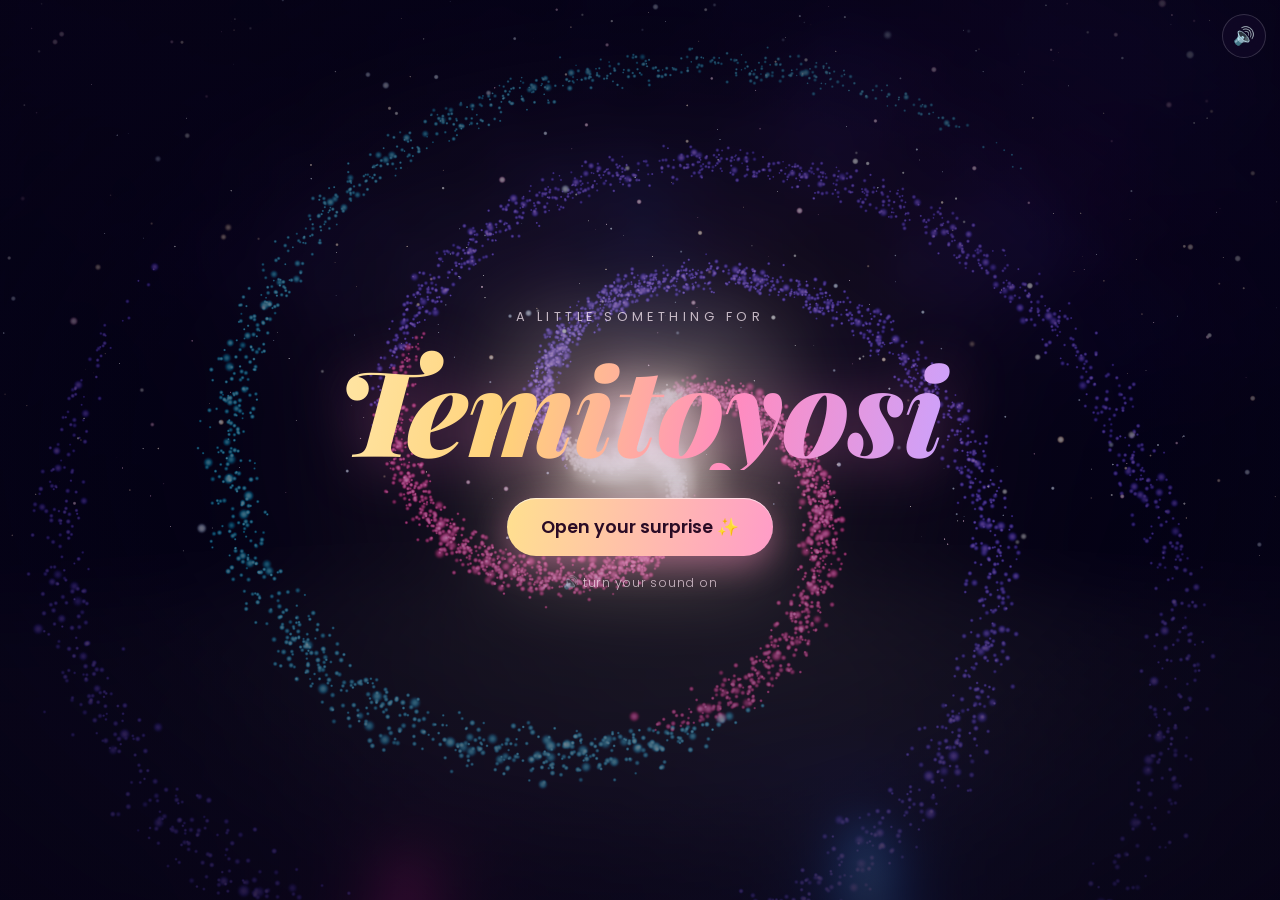
==== celebration/index.html @ 3bb5dc60 "Add 3D Three.js birthday celebration experience A cinematic, interactive birthday show in celebratio" ====
<!doctype html>
<html lang="en">
<head>
  <meta charset="utf-8">
  <meta name="viewport" content="width=device-width, initial-scale=1, viewport-fit=cover">
  <meta name="theme-color" content="#07031a">
  <title>Happy Birthday ✨</title>
  <meta name="description" content="A little 3D birthday surprise — make a wish and blow out the candles.">
  <link rel="preconnect" href="https://fonts.googleapis.com">
  <link rel="preconnect" href="https://fonts.gstatic.com" crossorigin>
  <link href="https://fonts.googleapis.com/css2?family=Playfair+Display:ital,wght@0,700;0,900;1,700;1,900&family=Poppins:wght@300;400;600;800&display=swap" rel="stylesheet">
  <link rel="stylesheet" href="style.css">
  <script type="importmap">
    {
      "imports": {
        "three": "./vendor/three/three.module.min.js",
        "three/addons/": "./vendor/three/addons/"
      }
    }
  </script>
</head>
<body>
  <canvas id="scene" aria-label="An animated 3D birthday scene"></canvas>
  <div id="vignette"></div>
  <div id="flash"></div>

  <div id="loader" class="screen">
    <div class="spinner"></div>
    <p>preparing something special…</p>
  </div>

  <div id="intro" class="screen hidden">
    <p class="eyebrow">a little something for</p>
    <h1 id="intro-name"></h1>
    <button id="start" class="btn primary">Open your surprise ✨</button>
    <p class="hint">🔊 turn your sound on</p>
  </div>

  <div id="caption" class="caption" aria-live="polite"></div>

  <div id="wish" class="panel hidden">
    <p id="wish-text">Close your eyes and make a wish…</p>
    <div id="blow-controls" class="hidden">
      <div class="row">
        <button id="blow" class="btn primary">💨 Blow out the candles</button>
        <button id="mic" class="btn ghost">🎤 Use my breath</button>
      </div>
      <div id="meter" class="meter hidden"><span></span></div>
      <p class="hint" id="blow-hint">…or just tap the cake</p>
    </div>
  </div>

  <div id="finale" class="card hidden" role="dialog" aria-labelledby="final-title">
    <button class="close" id="close-card" aria-label="Hide message">×</button>
    <p class="eyebrow">today is all about you</p>
    <h2 id="final-title">Happy Birthday,<br><span id="final-name"></span></h2>
    <p id="final-message"></p>
    <p id="final-from" class="from"></p>
    <div class="row">
      <button id="more" class="btn primary">🎆 More fireworks</button>
      <button id="replay" class="btn ghost">↺ Replay</button>
    </div>
    <p class="hint">tap the sky to launch your own · tap a photo to open it</p>
  </div>

  <button id="show-card" class="btn ghost small hidden">💌 Your message</button>
  <button id="mute" class="icon-btn" aria-label="Mute sound" title="Sound">🔊</button>

  <div id="lightbox" class="lightbox hidden"><img alt="A birthday memory"></div>

  <div id="fallback" class="screen hidden">
    <h1>Happy Birthday! 🎉</h1>
    <p>Your browser can't show the 3D surprise (WebGL is turned off).</p>
    <a class="btn primary" href="../Temitoyosi/index.html">Open the classic version</a>
  </div>

  <script type="module" src="main.js"></script>
</body>
</html>
---- celebration/style.css ----
:root {
  --ink: #fff7fb;
  --muted: rgba(255, 240, 250, 0.72);
  --gold: #ffd27a;
  --pink: #ff6fae;
  --violet: #9b6bff;
  --glass: rgba(24, 12, 48, 0.42);
  --glass-border: rgba(255, 255, 255, 0.16);
}

* { margin: 0; padding: 0; box-sizing: border-box; }

html, body {
  width: 100%;
  height: 100%;
  overflow: hidden;
  background: #07031a;
  color: var(--ink);
  font-family: 'Poppins', system-ui, -apple-system, 'Segoe UI', Roboto, sans-serif;
  -webkit-font-smoothing: antialiased;
  -webkit-tap-highlight-color: transparent;
  user-select: none;
}

#scene {
  position: fixed;
  inset: 0;
  width: 100%;
  height: 100%;
  display: block;
  touch-action: none;
  outline: none;
}

#vignette {
  position: fixed;
  inset: 0;
  pointer-events: none;
  background: radial-gradient(ellipse at center, transparent 55%, rgba(3, 1, 12, 0.55) 100%);
}

#flash {
  position: fixed;
  inset: 0;
  pointer-events: none;
  background: radial-gradient(circle at 50% 45%, #fff 0%, #ffe3f1 35%, rgba(255, 210, 240, 0) 75%);
  opacity: 0;
}
#flash.go { animation: flash 1.4s ease-out; }
@keyframes flash { 0% { opacity: 0; } 8% { opacity: 0.9; } 100% { opacity: 0; } }

/* ------------------------------------------------------------- screens */

.screen {
  position: fixed;
  inset: 0;
  display: flex;
  flex-direction: column;
  align-items: center;
  justify-content: center;
  gap: 18px;
  padding: 24px;
  text-align: center;
  transition: opacity 0.9s ease, visibility 0.9s ease;
}
.hidden { opacity: 0 !important; visibility: hidden !important; pointer-events: none !important; }

#loader { background: #07031a; z-index: 30; }
#loader p { color: var(--muted); letter-spacing: 0.2em; font-weight: 300; font-size: 0.85rem; text-transform: lowercase; }
.spinner {
  width: 54px;
  height: 54px;
  border-radius: 50%;
  border: 3px solid rgba(255, 255, 255, 0.08);
  border-top-color: var(--gold);
  border-right-color: var(--pink);
  animation: spin 1s linear infinite;
}
@keyframes spin { to { transform: rotate(360deg); } }

#intro {
  z-index: 20;
  background: radial-gradient(ellipse at center, rgba(7, 3, 26, 0.15) 0%, rgba(7, 3, 26, 0.65) 75%);
}
.eyebrow {
  font-size: 0.8rem;
  letter-spacing: 0.35em;
  text-transform: uppercase;
  color: var(--muted);
  font-weight: 400;
}
#intro h1 {
  font-family: 'Playfair Display', Georgia, serif;
  font-style: italic;
  font-weight: 900;
  font-size: clamp(3rem, 12vw, 7.5rem);
  line-height: 1.05;
  background: linear-gradient(100deg, #ffe7a8 0%, #ffd27a 30%, #ff8cc0 65%, #c9a3ff 100%);
  -webkit-background-clip: text;
  background-clip: text;
  color: transparent;
  filter: drop-shadow(0 6px 30px rgba(255, 120, 190, 0.35));
  padding: 0 0.1em;
  overflow-wrap: anywhere;
}
.hint { font-size: 0.78rem; color: var(--muted); letter-spacing: 0.06em; font-weight: 300; }

/* ------------------------------------------------------------- buttons */

.btn {
  font: inherit;
  font-weight: 600;
  font-size: 1rem;
  border: 0;
  cursor: pointer;
  padding: 14px 28px;
  border-radius: 999px;
  color: #2a0b25;
  text-decoration: none;
  transition: transform 0.2s ease, box-shadow 0.2s ease, background 0.2s ease;
  -webkit-backdrop-filter: blur(10px);
  backdrop-filter: blur(10px);
}
.btn:active { transform: scale(0.96); }
.btn.primary {
  background: linear-gradient(100deg, #ffe08f, #ff9cc8);
  box-shadow: 0 10px 34px rgba(255, 140, 190, 0.45), inset 0 1px 0 rgba(255, 255, 255, 0.6);
}
.btn.primary:hover { transform: translateY(-2px); box-shadow: 0 16px 44px rgba(255, 140, 190, 0.6); }
.btn.ghost {
  background: rgba(255, 255, 255, 0.1);
  color: var(--ink);
  border: 1px solid var(--glass-border);
}
.btn.ghost:hover { background: rgba(255, 255, 255, 0.18); }
.btn.small { padding: 10px 18px; font-size: 0.85rem; }
#start { margin-top: 10px; font-size: 1.1rem; padding: 16px 34px; animation: breathe 2.6s ease-in-out infinite; }
@keyframes breathe { 50% { box-shadow: 0 10px 50px rgba(255, 170, 210, 0.75), inset 0 1px 0 rgba(255, 255, 255, 0.6); } }

.icon-btn {
  position: fixed;
  top: max(14px, env(safe-area-inset-top));
  right: 14px;
  z-index: 40;
  width: 44px;
  height: 44px;
  border-radius: 50%;
  border: 1px solid var(--glass-border);
  background: var(--glass);
  -webkit-backdrop-filter: blur(10px);
  backdrop-filter: blur(10px);
  font-size: 1.1rem;
  cursor: pointer;
  color: var(--ink);
}

#show-card {
  position: fixed;
  left: 50%;
  bottom: max(18px, env(safe-area-inset-bottom));
  transform: translateX(-50%);
  z-index: 15;
  transition: opacity 0.5s ease;
}

/* ------------------------------------------------------------- caption */

.caption {
  position: fixed;
  left: 50%;
  bottom: max(9vh, 60px);
  transform: translate(-50%, 12px);
  z-index: 10;
  width: min(92vw, 760px);
  text-align: center;
  font-family: 'Playfair Display', Georgia, serif;
  font-style: italic;
  font-weight: 700;
  font-size: clamp(1.35rem, 4.6vw, 2.4rem);
  text-shadow: 0 2px 22px rgba(255, 110, 180, 0.65), 0 0 2px rgba(0, 0, 0, 0.6);
  opacity: 0;
  transition: opacity 0.6s ease, transform 0.6s ease;
  pointer-events: none;
}
.caption.show { opacity: 1; transform: translate(-50%, 0); }

/* ------------------------------------------------------------- wish panel */

.panel {
  position: fixed;
  left: 50%;
  bottom: max(5vh, 22px);
  transform: translateX(-50%);
  z-index: 12;
  width: min(92vw, 560px);
  padding: 20px 22px;
  border-radius: 24px;
  background: rgba(16, 8, 36, 0.55);
  border: 1px solid var(--glass-border);
  -webkit-backdrop-filter: blur(16px);
  backdrop-filter: blur(16px);
  text-align: center;
  transition: opacity 0.7s ease, visibility 0.7s ease;
  box-shadow: 0 20px 60px rgba(0, 0, 0, 0.35);
}
#wish-text {
  font-family: 'Playfair Display', Georgia, serif;
  font-style: italic;
  font-size: clamp(1.25rem, 4.4vw, 1.8rem);
  font-weight: 700;
  transition: opacity 0.4s ease;
}
#blow-controls { margin-top: 14px; display: flex; flex-direction: column; gap: 12px; align-items: center; transition: opacity 0.5s ease; }
#blow-controls.hidden { display: none; }
.row { display: flex; gap: 10px; flex-wrap: wrap; justify-content: center; }
.meter { width: 70%; height: 8px; border-radius: 99px; background: rgba(255, 255, 255, 0.12); overflow: hidden; }
.meter.hidden { display: none; }
.meter span { display: block; height: 100%; width: 0%; background: linear-gradient(90deg, #8ff0ff, #ff9cc8, #ffe08f); border-radius: 99px; transition: width 0.08s linear; }

/* ------------------------------------------------------------- finale card */

.card {
  position: fixed;
  left: 50%;
  bottom: max(4vh, 16px);
  transform: translateX(-50%) translateY(0);
  z-index: 14;
  width: min(92vw, 520px);
  max-height: 78vh;
  overflow-y: auto;
  padding: 28px 26px 22px;
  border-radius: 28px;
  background: linear-gradient(160deg, rgba(48, 18, 74, 0.55), rgba(20, 8, 44, 0.55));
  border: 1px solid var(--glass-border);
  -webkit-backdrop-filter: blur(18px);
  backdrop-filter: blur(18px);
  box-shadow: 0 30px 80px rgba(0, 0, 0, 0.45), inset 0 1px 0 rgba(255, 255, 255, 0.12);
  text-align: center;
  transition: opacity 0.8s ease, visibility 0.8s ease, transform 0.8s cubic-bezier(0.2, 0.9, 0.3, 1.2);
}
.card.hidden { transform: translateX(-50%) translateY(40px); }
.card.side {
  left: auto;
  right: 28px;
  bottom: auto;
  top: 50%;
  width: min(400px, 36vw);
  transform: translateY(-50%);
}
.card.side.hidden { transform: translateY(-50%) translateX(40px); }
.card h2 {
  margin: 8px 0 12px;
  font-family: 'Playfair Display', Georgia, serif;
  font-weight: 900;
  font-size: clamp(1.7rem, 6vw, 2.5rem);
  line-height: 1.12;
}
.card h2 span {
  font-style: italic;
  background: linear-gradient(100deg, #ffe7a8, #ffd27a 40%, #ff9cc8);
  -webkit-background-clip: text;
  background-clip: text;
  color: transparent;
  overflow-wrap: anywhere;
}
#final-message { color: var(--muted); line-height: 1.65; font-weight: 300; font-size: 0.98rem; }
.from { margin-top: 12px; font-family: 'Playfair Display', Georgia, serif; font-style: italic; color: var(--gold); font-size: 1.05rem; }
.from:empty { display: none; }
.card .row { margin-top: 18px; }
.card .hint { margin-top: 12px; }
.close {
  position: absolute;
  top: 10px;
  right: 14px;
  background: none;
  border: 0;
  color: var(--muted);
  font-size: 1.6rem;
  cursor: pointer;
  line-height: 1;
  padding: 6px;
}

/* ------------------------------------------------------------- lightbox */

.lightbox {
  position: fixed;
  inset: 0;
  z-index: 50;
  display: flex;
  align-items: center;
  justify-content: center;
  padding: 24px;
  background: rgba(5, 2, 16, 0.82);
  -webkit-backdrop-filter: blur(8px);
  backdrop-filter: blur(8px);
  cursor: zoom-out;
  transition: opacity 0.4s ease, visibility 0.4s ease;
}
.lightbox img {
  max-width: 100%;
  max-height: 100%;
  border-radius: 14px;
  border: 10px solid #fbf7f0;
  border-bottom-width: 40px;
  box-shadow: 0 30px 90px rgba(0, 0, 0, 0.6);
  transform: rotate(-1.5deg);
}

#fallback { z-index: 60; background: radial-gradient(circle at 50% 30%, #3a1a5e, #07031a); }
#fallback h1 { font-family: 'Playfair Display', Georgia, serif; font-size: clamp(2.2rem, 8vw, 4rem); }
#fallback p { color: var(--muted); }

@media (max-width: 520px) {
  .btn { padding: 12px 20px; font-size: 0.95rem; }
  .card { padding: 24px 18px 18px; }
}
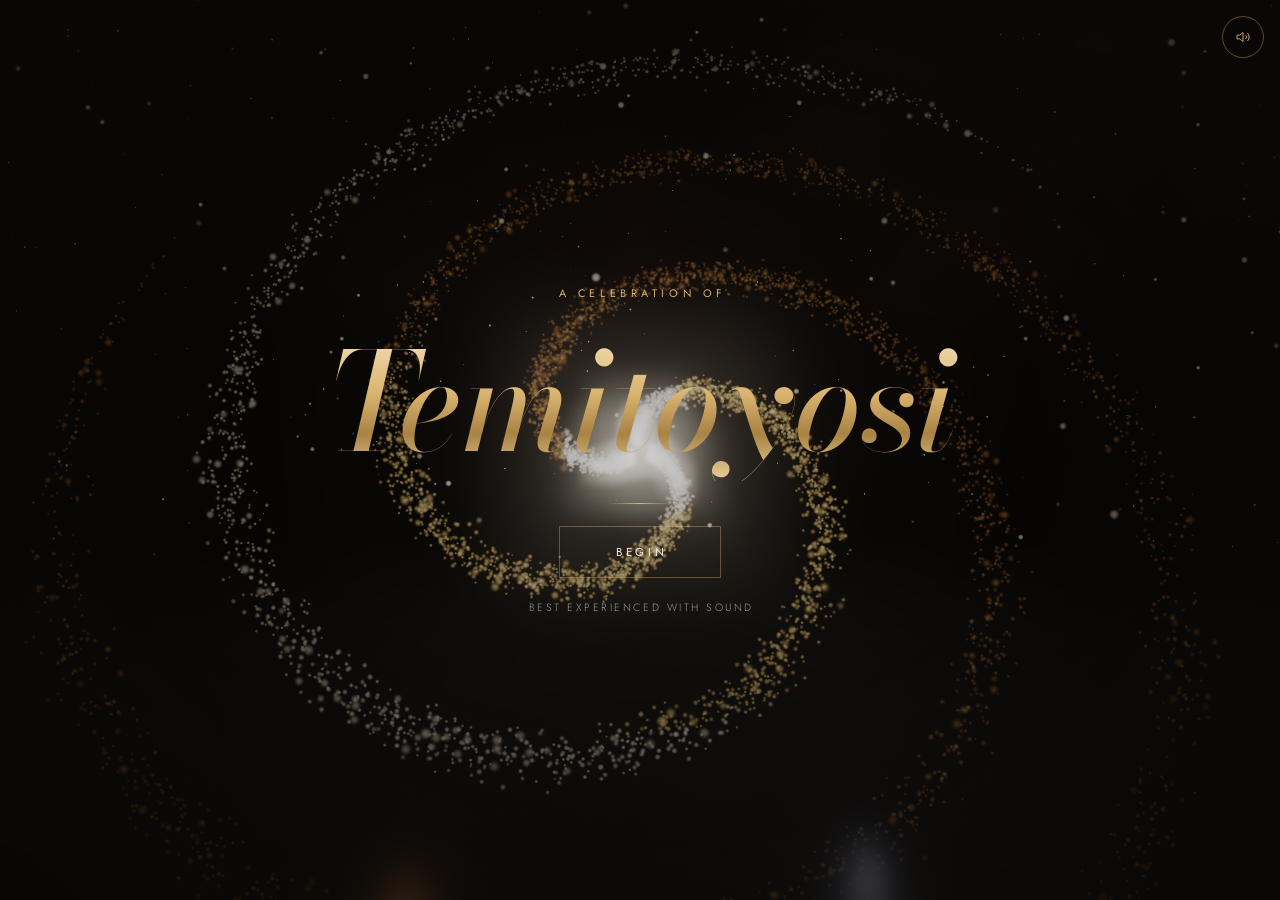
==== commit 604ff9c8: "Redesign celebration with a luxury black-and-gold art direction - palette drawn from her crown photo" ====
--- a/celebration/index.html
+++ b/celebration/index.html
@@ -3,12 +3,12 @@
 <head>
   <meta charset="utf-8">
   <meta name="viewport" content="width=device-width, initial-scale=1, viewport-fit=cover">
-  <meta name="theme-color" content="#07031a">
-  <title>Happy Birthday ✨</title>
-  <meta name="description" content="A little 3D birthday surprise — make a wish and blow out the candles.">
+  <meta name="theme-color" content="#0a0806">
+  <title>Happy Birthday</title>
+  <meta name="description" content="A private celebration.">
   <link rel="preconnect" href="https://fonts.googleapis.com">
   <link rel="preconnect" href="https://fonts.gstatic.com" crossorigin>
-  <link href="https://fonts.googleapis.com/css2?family=Playfair+Display:ital,wght@0,700;0,900;1,700;1,900&family=Poppins:wght@300;400;600;800&display=swap" rel="stylesheet">
+  <link href="https://fonts.googleapis.com/css2?family=Bodoni+Moda:ital,opsz,wght@0,6..96,400..900;1,6..96,400..900&family=Cinzel:wght@500;600&family=Cormorant+Garamond:ital,wght@0,400;0,500;1,400;1,500&family=Jost:wght@300;400;500&display=swap" rel="stylesheet">
   <link rel="stylesheet" href="style.css">
   <script type="importmap">
     {
@@ -20,58 +20,67 @@
   </script>
 </head>
 <body>
-  <canvas id="scene" aria-label="An animated 3D birthday scene"></canvas>
+  <canvas id="scene" aria-label="An animated birthday scene"></canvas>
   <div id="vignette"></div>
   <div id="flash"></div>
+  <div id="grain"></div>
 
   <div id="loader" class="screen">
-    <div class="spinner"></div>
-    <p>preparing something special…</p>
+    <div class="rule-loader"><span></span></div>
   </div>
 
   <div id="intro" class="screen hidden">
-    <p class="eyebrow">a little something for</p>
+    <p class="label">A celebration of</p>
     <h1 id="intro-name"></h1>
-    <button id="start" class="btn primary">Open your surprise ✨</button>
-    <p class="hint">🔊 turn your sound on</p>
+    <div class="rule"></div>
+    <button id="start" class="text-btn">Begin</button>
+    <p class="fine">Best experienced with sound</p>
   </div>
 
   <div id="caption" class="caption" aria-live="polite"></div>
 
-  <div id="wish" class="panel hidden">
-    <p id="wish-text">Close your eyes and make a wish…</p>
+  <div id="wish" class="wish hidden">
+    <p id="wish-text"></p>
     <div id="blow-controls" class="hidden">
       <div class="row">
-        <button id="blow" class="btn primary">💨 Blow out the candles</button>
-        <button id="mic" class="btn ghost">🎤 Use my breath</button>
+        <button id="blow" class="text-btn">Blow out the candles</button>
+        <button id="mic" class="text-btn quiet">Use microphone</button>
       </div>
       <div id="meter" class="meter hidden"><span></span></div>
-      <p class="hint" id="blow-hint">…or just tap the cake</p>
+      <p class="fine" id="blow-hint">or simply tap the cake</p>
     </div>
   </div>
 
-  <div id="finale" class="card hidden" role="dialog" aria-labelledby="final-title">
-    <button class="close" id="close-card" aria-label="Hide message">×</button>
-    <p class="eyebrow">today is all about you</p>
-    <h2 id="final-title">Happy Birthday,<br><span id="final-name"></span></h2>
-    <p id="final-message"></p>
-    <p id="final-from" class="from"></p>
-    <div class="row">
-      <button id="more" class="btn primary">🎆 More fireworks</button>
-      <button id="replay" class="btn ghost">↺ Replay</button>
+  <div id="finale" class="card hidden" role="dialog" aria-labelledby="final-name">
+    <button class="close" id="close-card" aria-label="Hide letter">
+      <svg viewBox="0 0 24 24" width="18" height="18"><path d="M6 6l12 12M18 6L6 18" stroke="currentColor" stroke-width="1.2" fill="none"/></svg>
+    </button>
+    <div class="card-inner">
+      <div class="monogram" id="monogram"></div>
+      <p class="label">Happy Birthday</p>
+      <h2 id="final-name"></h2>
+      <div class="rule small"></div>
+      <p id="final-message"></p>
+      <p id="final-from" class="from"></p>
+      <div class="row">
+        <button id="more" class="text-btn">Light the sky</button>
+        <button id="replay" class="text-btn quiet">Watch again</button>
+      </div>
     </div>
-    <p class="hint">tap the sky to launch your own · tap a photo to open it</p>
   </div>
 
-  <button id="show-card" class="btn ghost small hidden">💌 Your message</button>
-  <button id="mute" class="icon-btn" aria-label="Mute sound" title="Sound">🔊</button>
+  <button id="show-card" class="text-btn floating hidden">Read the letter</button>
+  <button id="mute" class="icon-btn" aria-label="Mute sound">
+    <svg class="on" viewBox="0 0 24 24" width="18" height="18" fill="none" stroke="currentColor" stroke-width="1.2"><path d="M4 9.5h3.5L12 6v12l-4.5-3.5H4z"/><path d="M15.5 9.2a4 4 0 0 1 0 5.6M18 6.8a7.4 7.4 0 0 1 0 10.4"/></svg>
+    <svg class="off" viewBox="0 0 24 24" width="18" height="18" fill="none" stroke="currentColor" stroke-width="1.2"><path d="M4 9.5h3.5L12 6v12l-4.5-3.5H4z"/><path d="M16 9.5l5 5M21 9.5l-5 5"/></svg>
+  </button>
 
-  <div id="lightbox" class="lightbox hidden"><img alt="A birthday memory"></div>
+  <div id="lightbox" class="lightbox hidden"><img alt="A photograph"></div>
 
   <div id="fallback" class="screen hidden">
-    <h1>Happy Birthday! 🎉</h1>
-    <p>Your browser can't show the 3D surprise (WebGL is turned off).</p>
-    <a class="btn primary" href="../Temitoyosi/index.html">Open the classic version</a>
+    <p class="label">Happy Birthday</p>
+    <p class="fine">This browser can't display the 3D celebration.</p>
+    <a class="text-btn" href="../Temitoyosi/index.html">Open the classic version</a>
   </div>
 
   <script type="module" src="main.js"></script>
--- a/celebration/style.css
+++ b/celebration/style.css
@@ -1,11 +1,14 @@
 :root {
-  --ink: #fff7fb;
-  --muted: rgba(255, 240, 250, 0.72);
-  --gold: #ffd27a;
-  --pink: #ff6fae;
-  --violet: #9b6bff;
-  --glass: rgba(24, 12, 48, 0.42);
-  --glass-border: rgba(255, 255, 255, 0.16);
+  --onyx: #0a0806;
+  --ivory: #f4eee2;
+  --ivory-dim: rgba(244, 238, 226, 0.62);
+  --gold: #d6b16e;
+  --gold-hi: #f1dcaa;
+  --gold-lo: #9c7a3f;
+  --hair: rgba(214, 177, 110, 0.38);
+  --serif: 'Bodoni Moda', 'Didot', 'Bodoni 72', Georgia, serif;
+  --body: 'Cormorant Garamond', Garamond, Georgia, serif;
+  --sans: 'Jost', 'Futura', 'Helvetica Neue', sans-serif;
 }
 
 * { margin: 0; padding: 0; box-sizing: border-box; }
@@ -14,40 +17,74 @@
   width: 100%;
   height: 100%;
   overflow: hidden;
-  background: #07031a;
-  color: var(--ink);
-  font-family: 'Poppins', system-ui, -apple-system, 'Segoe UI', Roboto, sans-serif;
+  background: var(--onyx);
+  color: var(--ivory);
+  font-family: var(--body);
   -webkit-font-smoothing: antialiased;
   -webkit-tap-highlight-color: transparent;
   user-select: none;
 }
 
-#scene {
+#scene { position: fixed; inset: 0; width: 100%; height: 100%; display: block; touch-action: none; outline: none; }
+
+#vignette {
   position: fixed;
   inset: 0;
-  width: 100%;
-  height: 100%;
-  display: block;
-  touch-action: none;
-  outline: none;
-}
-
-#vignette {
+  pointer-events: none;
+  background: radial-gradient(ellipse 120% 90% at 50% 45%, transparent 50%, rgba(5, 3, 2, 0.72) 100%);
+}
+
+#grain {
+  position: fixed;
+  inset: -50%;
+  width: 200%;
+  height: 200%;
+  pointer-events: none;
+  z-index: 45;
+  opacity: 0.06;
+  mix-blend-mode: overlay;
+  background-image: url("data:image/svg+xml;utf8,<svg xmlns='http://www.w3.org/2000/svg' width='180' height='180'><filter id='n'><feTurbulence type='fractalNoise' baseFrequency='0.85' numOctaves='2' stitchTiles='stitch'/></filter><rect width='100%' height='100%' filter='url(%23n)'/></svg>");
+  animation: grain 1s steps(5) infinite;
+}
+@keyframes grain {
+  20% { transform: translate(-3%, 2%); }
+  40% { transform: translate(2%, -3%); }
+  60% { transform: translate(-1%, 3%); }
+  80% { transform: translate(3%, 1%); }
+}
+
+#flash {
   position: fixed;
   inset: 0;
   pointer-events: none;
-  background: radial-gradient(ellipse at center, transparent 55%, rgba(3, 1, 12, 0.55) 100%);
-}
-
-#flash {
-  position: fixed;
-  inset: 0;
-  pointer-events: none;
-  background: radial-gradient(circle at 50% 45%, #fff 0%, #ffe3f1 35%, rgba(255, 210, 240, 0) 75%);
+  background: radial-gradient(circle at 50% 50%, rgba(255, 236, 200, 0.75), rgba(214, 177, 110, 0.18) 45%, transparent 75%);
   opacity: 0;
 }
-#flash.go { animation: flash 1.4s ease-out; }
-@keyframes flash { 0% { opacity: 0; } 8% { opacity: 0.9; } 100% { opacity: 0; } }
+#flash.go { animation: flash 1.8s ease-out; }
+@keyframes flash { 0% { opacity: 0; } 10% { opacity: 0.55; } 100% { opacity: 0; } }
+
+/* ------------------------------------------------------------- type */
+
+.label {
+  font-family: var(--sans);
+  font-weight: 400;
+  font-size: 0.68rem;
+  letter-spacing: 0.42em;
+  text-transform: uppercase;
+  color: var(--gold);
+  padding-left: 0.42em;
+}
+.fine {
+  font-family: var(--sans);
+  font-weight: 300;
+  font-size: 0.66rem;
+  letter-spacing: 0.24em;
+  text-transform: uppercase;
+  color: var(--ivory-dim);
+  padding-left: 0.24em;
+}
+.rule { width: 64px; height: 1px; background: linear-gradient(90deg, transparent, var(--gold), transparent); }
+.rule.small { width: 40px; margin: 18px auto; }
 
 /* ------------------------------------------------------------- screens */
 
@@ -58,228 +95,214 @@
   flex-direction: column;
   align-items: center;
   justify-content: center;
-  gap: 18px;
+  gap: 22px;
   padding: 24px;
   text-align: center;
-  transition: opacity 0.9s ease, visibility 0.9s ease;
+  transition: opacity 1.2s ease, visibility 1.2s ease;
 }
 .hidden { opacity: 0 !important; visibility: hidden !important; pointer-events: none !important; }
 
-#loader { background: #07031a; z-index: 30; }
-#loader p { color: var(--muted); letter-spacing: 0.2em; font-weight: 300; font-size: 0.85rem; text-transform: lowercase; }
-.spinner {
-  width: 54px;
-  height: 54px;
-  border-radius: 50%;
-  border: 3px solid rgba(255, 255, 255, 0.08);
-  border-top-color: var(--gold);
-  border-right-color: var(--pink);
-  animation: spin 1s linear infinite;
-}
-@keyframes spin { to { transform: rotate(360deg); } }
-
-#intro {
-  z-index: 20;
-  background: radial-gradient(ellipse at center, rgba(7, 3, 26, 0.15) 0%, rgba(7, 3, 26, 0.65) 75%);
-}
-.eyebrow {
-  font-size: 0.8rem;
-  letter-spacing: 0.35em;
-  text-transform: uppercase;
-  color: var(--muted);
-  font-weight: 400;
-}
+#loader { background: var(--onyx); z-index: 30; }
+.rule-loader { width: 120px; height: 1px; background: rgba(214, 177, 110, 0.15); overflow: hidden; }
+.rule-loader span { display: block; width: 40%; height: 100%; background: var(--gold); animation: load 1.6s ease-in-out infinite; }
+@keyframes load { from { transform: translateX(-100%); } to { transform: translateX(250%); } }
+
+#intro { z-index: 20; background: radial-gradient(ellipse at center, rgba(10, 8, 6, 0.2), rgba(10, 8, 6, 0.78) 75%); }
 #intro h1 {
-  font-family: 'Playfair Display', Georgia, serif;
-  font-style: italic;
-  font-weight: 900;
-  font-size: clamp(3rem, 12vw, 7.5rem);
-  line-height: 1.05;
-  background: linear-gradient(100deg, #ffe7a8 0%, #ffd27a 30%, #ff8cc0 65%, #c9a3ff 100%);
+  font-family: var(--serif);
+  font-style: italic;
+  font-weight: 500;
+  font-size: clamp(3.2rem, 13vw, 8.5rem);
+  line-height: 1;
+  letter-spacing: -0.01em;
+  background: linear-gradient(180deg, #f6e6bf 0%, #d9b26e 45%, #a88143 70%, #e9cf96 100%);
   -webkit-background-clip: text;
   background-clip: text;
   color: transparent;
-  filter: drop-shadow(0 6px 30px rgba(255, 120, 190, 0.35));
-  padding: 0 0.1em;
+  padding: 0.08em 0.12em;
   overflow-wrap: anywhere;
-}
-.hint { font-size: 0.78rem; color: var(--muted); letter-spacing: 0.06em; font-weight: 300; }
+  animation: rise 1.6s cubic-bezier(0.2, 0.7, 0.2, 1) both;
+}
+#intro .label { animation: rise 1.6s 0.15s cubic-bezier(0.2, 0.7, 0.2, 1) both; }
+#intro .rule, #intro #start, #intro .fine { animation: rise 1.6s 0.45s cubic-bezier(0.2, 0.7, 0.2, 1) both; }
+@keyframes rise { from { opacity: 0; transform: translateY(14px); } to { opacity: 1; transform: none; } }
 
 /* ------------------------------------------------------------- buttons */
 
-.btn {
-  font: inherit;
-  font-weight: 600;
-  font-size: 1rem;
-  border: 0;
+.text-btn {
+  font-family: var(--sans);
+  font-weight: 400;
+  font-size: 0.72rem;
+  letter-spacing: 0.34em;
+  text-transform: uppercase;
+  color: var(--ivory);
+  background: transparent;
+  border: 1px solid var(--hair);
+  padding: 15px 30px 15px calc(30px + 0.34em);
   cursor: pointer;
-  padding: 14px 28px;
-  border-radius: 999px;
-  color: #2a0b25;
   text-decoration: none;
-  transition: transform 0.2s ease, box-shadow 0.2s ease, background 0.2s ease;
-  -webkit-backdrop-filter: blur(10px);
-  backdrop-filter: blur(10px);
-}
-.btn:active { transform: scale(0.96); }
-.btn.primary {
-  background: linear-gradient(100deg, #ffe08f, #ff9cc8);
-  box-shadow: 0 10px 34px rgba(255, 140, 190, 0.45), inset 0 1px 0 rgba(255, 255, 255, 0.6);
-}
-.btn.primary:hover { transform: translateY(-2px); box-shadow: 0 16px 44px rgba(255, 140, 190, 0.6); }
-.btn.ghost {
-  background: rgba(255, 255, 255, 0.1);
-  color: var(--ink);
-  border: 1px solid var(--glass-border);
-}
-.btn.ghost:hover { background: rgba(255, 255, 255, 0.18); }
-.btn.small { padding: 10px 18px; font-size: 0.85rem; }
-#start { margin-top: 10px; font-size: 1.1rem; padding: 16px 34px; animation: breathe 2.6s ease-in-out infinite; }
-@keyframes breathe { 50% { box-shadow: 0 10px 50px rgba(255, 170, 210, 0.75), inset 0 1px 0 rgba(255, 255, 255, 0.6); } }
-
-.icon-btn {
-  position: fixed;
-  top: max(14px, env(safe-area-inset-top));
-  right: 14px;
-  z-index: 40;
-  width: 44px;
-  height: 44px;
-  border-radius: 50%;
-  border: 1px solid var(--glass-border);
-  background: var(--glass);
-  -webkit-backdrop-filter: blur(10px);
-  backdrop-filter: blur(10px);
-  font-size: 1.1rem;
-  cursor: pointer;
-  color: var(--ink);
-}
-
-#show-card {
+  transition: border-color 0.4s ease, color 0.4s ease, background 0.4s ease;
+}
+.text-btn:hover { border-color: var(--gold); color: var(--gold-hi); background: rgba(214, 177, 110, 0.06); }
+.text-btn:active { background: rgba(214, 177, 110, 0.12); }
+.text-btn.quiet { border-color: transparent; color: var(--ivory-dim); }
+.text-btn.quiet:hover { color: var(--ivory); border-color: transparent; }
+#start { padding: 17px 52px 17px calc(52px + 0.34em); }
+
+.text-btn.floating {
   position: fixed;
   left: 50%;
-  bottom: max(18px, env(safe-area-inset-bottom));
+  bottom: max(22px, env(safe-area-inset-bottom));
   transform: translateX(-50%);
   z-index: 15;
-  transition: opacity 0.5s ease;
-}
+  background: rgba(10, 8, 6, 0.55);
+  transition: opacity 0.6s ease;
+}
+
+.icon-btn {
+  position: fixed;
+  top: max(16px, env(safe-area-inset-top));
+  right: 16px;
+  z-index: 40;
+  width: 42px;
+  height: 42px;
+  border-radius: 50%;
+  border: 1px solid var(--hair);
+  background: rgba(10, 8, 6, 0.35);
+  color: var(--gold);
+  cursor: pointer;
+  display: grid;
+  place-items: center;
+  transition: border-color 0.3s ease;
+}
+.icon-btn:hover { border-color: var(--gold); }
+.icon-btn .off { display: none; }
+.icon-btn.muted .on { display: none; }
+.icon-btn.muted .off { display: block; }
 
 /* ------------------------------------------------------------- caption */
 
 .caption {
   position: fixed;
   left: 50%;
-  bottom: max(9vh, 60px);
-  transform: translate(-50%, 12px);
+  bottom: max(9vh, 56px);
+  transform: translate(-50%, 8px);
   z-index: 10;
   width: min(92vw, 760px);
   text-align: center;
-  font-family: 'Playfair Display', Georgia, serif;
-  font-style: italic;
-  font-weight: 700;
-  font-size: clamp(1.35rem, 4.6vw, 2.4rem);
-  text-shadow: 0 2px 22px rgba(255, 110, 180, 0.65), 0 0 2px rgba(0, 0, 0, 0.6);
+  font-family: var(--body);
+  font-style: italic;
+  font-weight: 400;
+  font-size: clamp(1.4rem, 4.4vw, 2.2rem);
+  letter-spacing: 0.01em;
+  color: var(--ivory);
+  text-shadow: 0 2px 18px rgba(0, 0, 0, 0.75);
   opacity: 0;
-  transition: opacity 0.6s ease, transform 0.6s ease;
+  transition: opacity 0.9s ease, transform 0.9s ease;
   pointer-events: none;
 }
 .caption.show { opacity: 1; transform: translate(-50%, 0); }
 
-/* ------------------------------------------------------------- wish panel */
-
-.panel {
+/* ------------------------------------------------------------- wish */
+
+.wish::before {
+  content: '';
+  position: absolute;
+  inset: -60px -40vw -40px;
+  z-index: -1;
+  background: radial-gradient(ellipse 50% 60% at 50% 70%, rgba(6, 4, 3, 0.78), transparent 75%);
+  pointer-events: none;
+}
+.wish {
   position: fixed;
   left: 50%;
-  bottom: max(5vh, 22px);
+  bottom: max(6vh, 26px);
   transform: translateX(-50%);
   z-index: 12;
-  width: min(92vw, 560px);
-  padding: 20px 22px;
-  border-radius: 24px;
-  background: rgba(16, 8, 36, 0.55);
-  border: 1px solid var(--glass-border);
-  -webkit-backdrop-filter: blur(16px);
-  backdrop-filter: blur(16px);
+  width: min(94vw, 600px);
   text-align: center;
-  transition: opacity 0.7s ease, visibility 0.7s ease;
-  box-shadow: 0 20px 60px rgba(0, 0, 0, 0.35);
+  transition: opacity 0.9s ease, visibility 0.9s ease;
 }
 #wish-text {
-  font-family: 'Playfair Display', Georgia, serif;
-  font-style: italic;
-  font-size: clamp(1.25rem, 4.4vw, 1.8rem);
-  font-weight: 700;
-  transition: opacity 0.4s ease;
-}
-#blow-controls { margin-top: 14px; display: flex; flex-direction: column; gap: 12px; align-items: center; transition: opacity 0.5s ease; }
+  font-family: var(--body);
+  font-style: italic;
+  font-size: clamp(1.5rem, 5vw, 2.3rem);
+  font-weight: 400;
+  text-shadow: 0 2px 18px rgba(0, 0, 0, 0.8);
+  transition: opacity 0.6s ease;
+}
+#blow-controls { margin-top: 20px; display: flex; flex-direction: column; gap: 14px; align-items: center; }
 #blow-controls.hidden { display: none; }
-.row { display: flex; gap: 10px; flex-wrap: wrap; justify-content: center; }
-.meter { width: 70%; height: 8px; border-radius: 99px; background: rgba(255, 255, 255, 0.12); overflow: hidden; }
+#blow-controls .text-btn:not(.quiet) { background: rgba(10, 8, 6, 0.5); }
+.row { display: flex; gap: 8px; flex-wrap: wrap; justify-content: center; }
+.meter { width: 160px; height: 1px; background: rgba(214, 177, 110, 0.2); }
 .meter.hidden { display: none; }
-.meter span { display: block; height: 100%; width: 0%; background: linear-gradient(90deg, #8ff0ff, #ff9cc8, #ffe08f); border-radius: 99px; transition: width 0.08s linear; }
-
-/* ------------------------------------------------------------- finale card */
+.meter span { display: block; height: 100%; width: 0%; background: var(--gold-hi); box-shadow: 0 0 8px var(--gold); transition: width 0.08s linear; }
+
+/* ------------------------------------------------------------- letter card */
 
 .card {
   position: fixed;
   left: 50%;
-  bottom: max(4vh, 16px);
-  transform: translateX(-50%) translateY(0);
+  bottom: max(3vh, 14px);
+  transform: translateX(-50%);
   z-index: 14;
-  width: min(92vw, 520px);
-  max-height: 78vh;
+  width: min(92vw, 460px);
+  max-height: 80vh;
   overflow-y: auto;
-  padding: 28px 26px 22px;
-  border-radius: 28px;
-  background: linear-gradient(160deg, rgba(48, 18, 74, 0.55), rgba(20, 8, 44, 0.55));
-  border: 1px solid var(--glass-border);
-  -webkit-backdrop-filter: blur(18px);
-  backdrop-filter: blur(18px);
-  box-shadow: 0 30px 80px rgba(0, 0, 0, 0.45), inset 0 1px 0 rgba(255, 255, 255, 0.12);
+  padding: 10px;
+  background: rgba(12, 9, 7, 0.88);
+  border: 1px solid var(--hair);
+  box-shadow: 0 40px 100px rgba(0, 0, 0, 0.6);
   text-align: center;
-  transition: opacity 0.8s ease, visibility 0.8s ease, transform 0.8s cubic-bezier(0.2, 0.9, 0.3, 1.2);
-}
-.card.hidden { transform: translateX(-50%) translateY(40px); }
-.card.side {
-  left: auto;
-  right: 28px;
-  bottom: auto;
-  top: 50%;
-  width: min(400px, 36vw);
-  transform: translateY(-50%);
-}
-.card.side.hidden { transform: translateY(-50%) translateX(40px); }
+  transition: opacity 1s ease, visibility 1s ease, transform 1.1s cubic-bezier(0.2, 0.7, 0.2, 1);
+}
+.card.hidden { transform: translateX(-50%) translateY(30px); }
+.card.side { left: auto; right: 36px; bottom: auto; top: 50%; width: min(420px, 34vw); transform: translateY(-50%); }
+.card.side.hidden { transform: translateY(-50%) translateX(30px); }
+.card-inner { border: 1px solid rgba(214, 177, 110, 0.22); padding: 34px 28px 26px; }
+.monogram {
+  width: 54px;
+  height: 54px;
+  margin: 0 auto 20px;
+  border: 1px solid var(--gold);
+  border-radius: 50%;
+  display: grid;
+  place-items: center;
+  font-family: var(--serif);
+  font-style: italic;
+  font-size: 1.6rem;
+  color: var(--gold-hi);
+  line-height: 1;
+  padding-bottom: 2px;
+}
 .card h2 {
-  margin: 8px 0 12px;
-  font-family: 'Playfair Display', Georgia, serif;
-  font-weight: 900;
-  font-size: clamp(1.7rem, 6vw, 2.5rem);
-  line-height: 1.12;
-}
-.card h2 span {
-  font-style: italic;
-  background: linear-gradient(100deg, #ffe7a8, #ffd27a 40%, #ff9cc8);
-  -webkit-background-clip: text;
-  background-clip: text;
-  color: transparent;
+  margin-top: 12px;
+  font-family: var(--serif);
+  font-style: italic;
+  font-weight: 500;
+  font-size: clamp(2rem, 6vw, 2.8rem);
+  line-height: 1.05;
+  color: var(--gold-hi);
   overflow-wrap: anywhere;
 }
-#final-message { color: var(--muted); line-height: 1.65; font-weight: 300; font-size: 0.98rem; }
-.from { margin-top: 12px; font-family: 'Playfair Display', Georgia, serif; font-style: italic; color: var(--gold); font-size: 1.05rem; }
+#final-message { font-size: 1.12rem; line-height: 1.6; color: rgba(244, 238, 226, 0.82); }
+.from { margin-top: 18px; font-style: italic; font-size: 1.15rem; color: var(--gold); }
 .from:empty { display: none; }
-.card .row { margin-top: 18px; }
-.card .hint { margin-top: 12px; }
+.card .row { margin-top: 26px; }
 .close {
   position: absolute;
-  top: 10px;
-  right: 14px;
+  top: 18px;
+  right: 18px;
   background: none;
   border: 0;
-  color: var(--muted);
-  font-size: 1.6rem;
+  color: var(--ivory-dim);
   cursor: pointer;
-  line-height: 1;
   padding: 6px;
-}
+  display: grid;
+  z-index: 2;
+}
+.close:hover { color: var(--gold); }
 
 /* ------------------------------------------------------------- lightbox */
 
@@ -290,28 +313,29 @@
   display: flex;
   align-items: center;
   justify-content: center;
-  padding: 24px;
-  background: rgba(5, 2, 16, 0.82);
-  -webkit-backdrop-filter: blur(8px);
-  backdrop-filter: blur(8px);
+  padding: 28px;
+  background: rgba(8, 6, 4, 0.92);
   cursor: zoom-out;
-  transition: opacity 0.4s ease, visibility 0.4s ease;
+  transition: opacity 0.6s ease, visibility 0.6s ease;
 }
 .lightbox img {
   max-width: 100%;
   max-height: 100%;
-  border-radius: 14px;
-  border: 10px solid #fbf7f0;
-  border-bottom-width: 40px;
-  box-shadow: 0 30px 90px rgba(0, 0, 0, 0.6);
-  transform: rotate(-1.5deg);
-}
-
-#fallback { z-index: 60; background: radial-gradient(circle at 50% 30%, #3a1a5e, #07031a); }
-#fallback h1 { font-family: 'Playfair Display', Georgia, serif; font-size: clamp(2.2rem, 8vw, 4rem); }
-#fallback p { color: var(--muted); }
+  border: 14px solid var(--ivory);
+  outline: 1px solid var(--gold);
+  outline-offset: 6px;
+  box-shadow: 0 40px 120px rgba(0, 0, 0, 0.7);
+}
+
+#fallback { z-index: 60; background: var(--onyx); }
 
 @media (max-width: 520px) {
-  .btn { padding: 12px 20px; font-size: 0.95rem; }
-  .card { padding: 24px 18px 18px; }
-}
+  .text-btn { padding: 13px 20px 13px calc(20px + 0.34em); font-size: 0.66rem; }
+  .card { padding: 6px; max-height: 46vh; }
+  .card-inner { padding: 18px 16px 14px; }
+  .monogram { width: 38px; height: 38px; font-size: 1.15rem; margin-bottom: 10px; }
+  .card h2 { margin-top: 6px; font-size: 1.8rem; }
+  .rule.small { margin: 10px auto; }
+  #final-message { font-size: 1rem; line-height: 1.45; }
+  .card .row { margin-top: 14px; }
+}
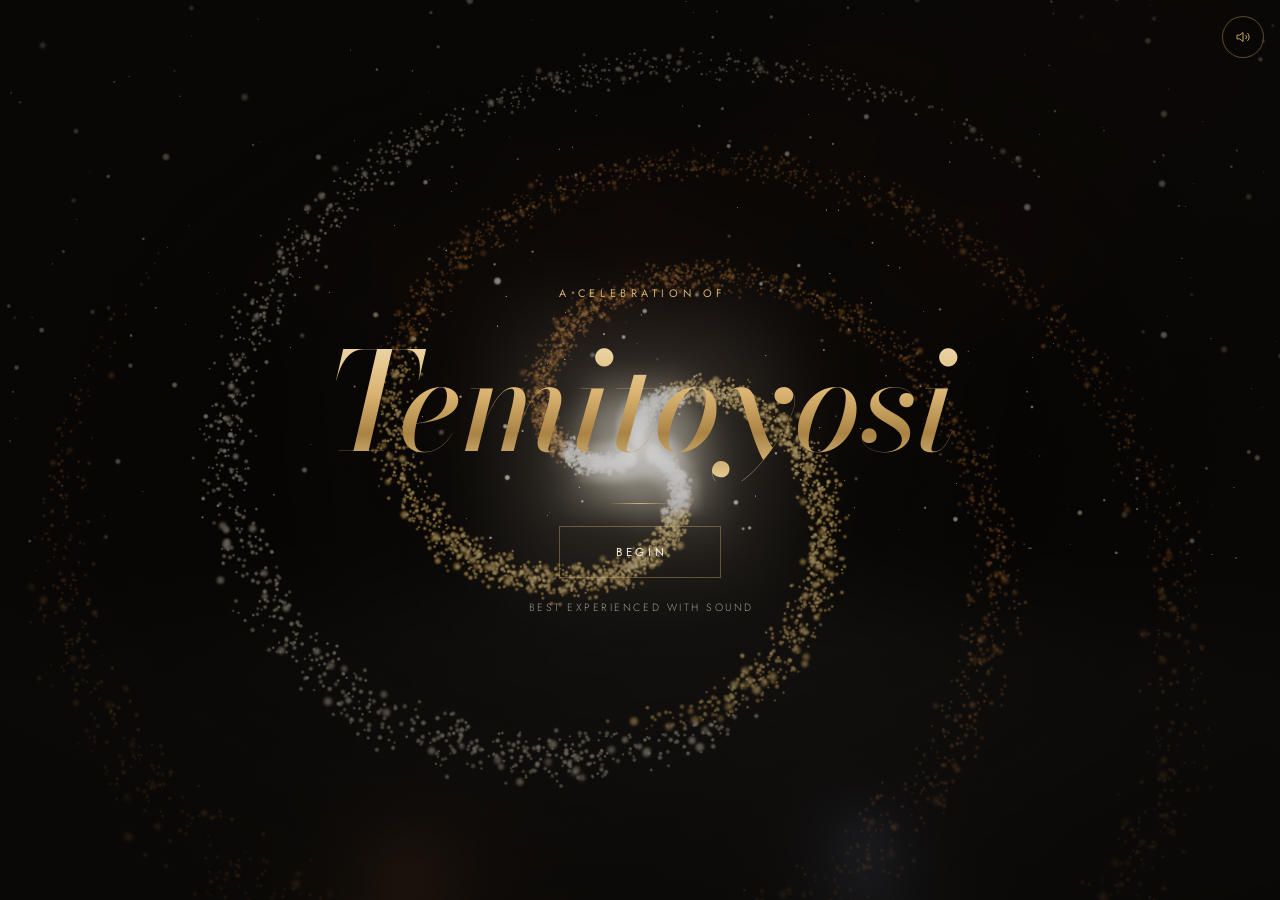
==== commit b6e738ba: "Add share preview image, 21st birthday details and new crown photo - 1200x630 Open Graph / Twitter c" ====
--- a/celebration/index.html
+++ b/celebration/index.html
@@ -4,8 +4,23 @@
   <meta charset="utf-8">
   <meta name="viewport" content="width=device-width, initial-scale=1, viewport-fit=cover">
   <meta name="theme-color" content="#0a0806">
-  <title>Happy Birthday</title>
-  <meta name="description" content="A private celebration.">
+  <title>Happy 21st Birthday, Temitoyosi</title>
+  <meta name="description" content="Twenty-one candles, one wish. With love, David.">
+  <meta property="og:type" content="website">
+  <meta property="og:site_name" content="A Celebration">
+  <meta property="og:title" content="Happy 21st Birthday, Temitoyosi">
+  <meta property="og:description" content="Twenty-one candles, one wish. With love, David.">
+  <meta property="og:url" content="https://adeolu05.github.io/birthday-animation-temitoyosi/celebration/">
+  <meta property="og:image" content="https://adeolu05.github.io/birthday-animation-temitoyosi/celebration/og-image.jpg">
+  <meta property="og:image:secure_url" content="https://adeolu05.github.io/birthday-animation-temitoyosi/celebration/og-image.jpg">
+  <meta property="og:image:type" content="image/jpeg">
+  <meta property="og:image:width" content="1200">
+  <meta property="og:image:height" content="630">
+  <meta property="og:image:alt" content="A gold-trimmed garnet and ivory birthday cake beside the name Temitoyosi">
+  <meta name="twitter:card" content="summary_large_image">
+  <meta name="twitter:title" content="Happy 21st Birthday, Temitoyosi">
+  <meta name="twitter:description" content="Twenty-one candles, one wish. With love, David.">
+  <meta name="twitter:image" content="https://adeolu05.github.io/birthday-animation-temitoyosi/celebration/og-image.jpg">
   <link rel="preconnect" href="https://fonts.googleapis.com">
   <link rel="preconnect" href="https://fonts.gstatic.com" crossorigin>
   <link href="https://fonts.googleapis.com/css2?family=Bodoni+Moda:ital,opsz,wght@0,6..96,400..900;1,6..96,400..900&family=Cinzel:wght@500;600&family=Cormorant+Garamond:ital,wght@0,400;0,500;1,400;1,500&family=Jost:wght@300;400;500&display=swap" rel="stylesheet">
@@ -57,7 +72,7 @@
     </button>
     <div class="card-inner">
       <div class="monogram" id="monogram"></div>
-      <p class="label">Happy Birthday</p>
+      <p class="label" id="final-label">Happy Birthday</p>
       <h2 id="final-name"></h2>
       <div class="rule small"></div>
       <p id="final-message"></p>
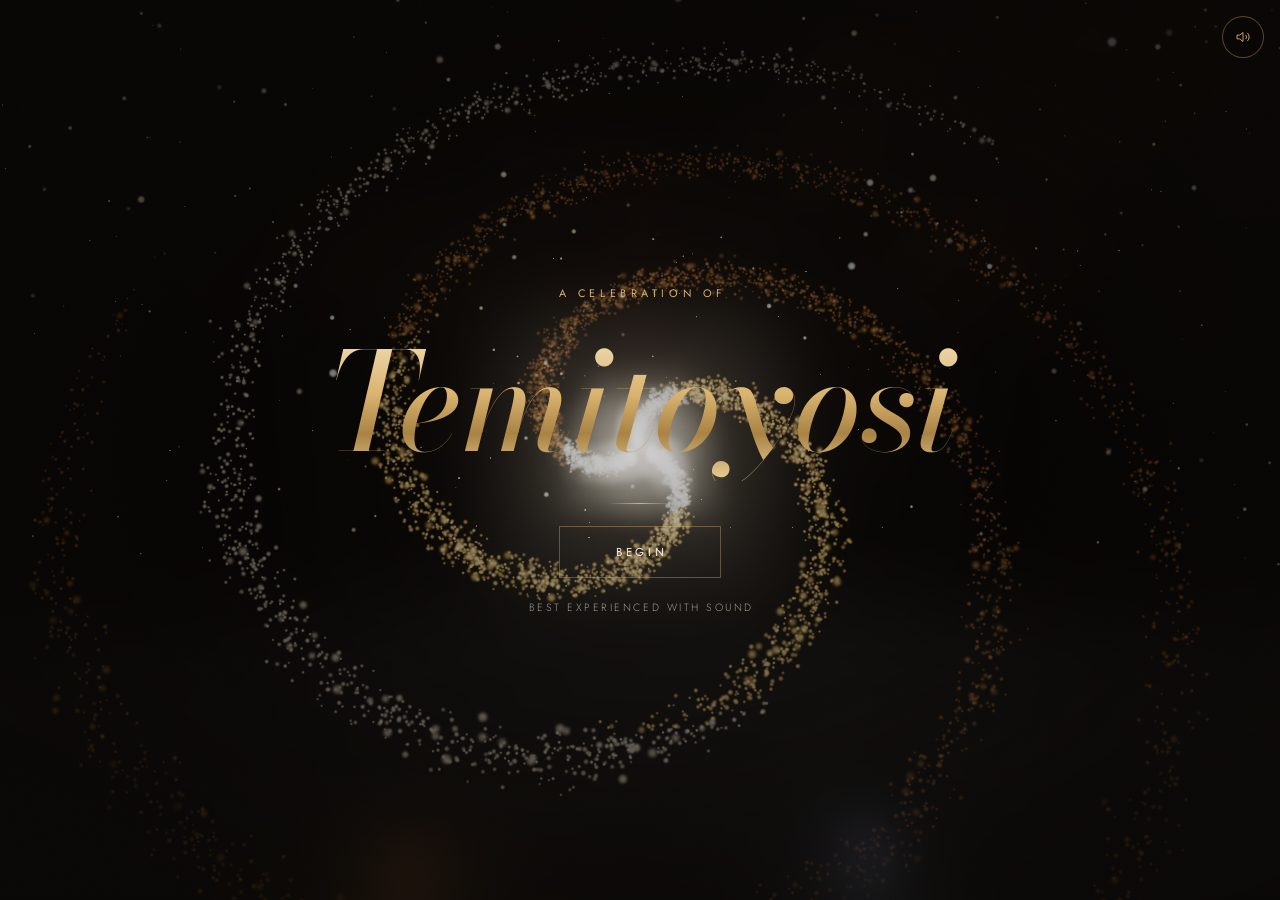
==== commit a77633c3: "Add her qualities, a heartfelt letter and an original piano theme - particles spell CALM · ELEGANT ·" ====
--- a/celebration/index.html
+++ b/celebration/index.html
@@ -5,11 +5,11 @@
   <meta name="viewport" content="width=device-width, initial-scale=1, viewport-fit=cover">
   <meta name="theme-color" content="#0a0806">
   <title>Happy 21st Birthday, Temitoyosi</title>
-  <meta name="description" content="Twenty-one candles, one wish. With love, David.">
+  <meta name="description" content="Twenty-one candles, one wish. From your friend, David.">
   <meta property="og:type" content="website">
   <meta property="og:site_name" content="A Celebration">
   <meta property="og:title" content="Happy 21st Birthday, Temitoyosi">
-  <meta property="og:description" content="Twenty-one candles, one wish. With love, David.">
+  <meta property="og:description" content="Twenty-one candles, one wish. From your friend, David.">
   <meta property="og:url" content="https://adeolu05.github.io/birthday-animation-temitoyosi/celebration/">
   <meta property="og:image" content="https://adeolu05.github.io/birthday-animation-temitoyosi/celebration/og-image.jpg">
   <meta property="og:image:secure_url" content="https://adeolu05.github.io/birthday-animation-temitoyosi/celebration/og-image.jpg">
@@ -19,7 +19,7 @@
   <meta property="og:image:alt" content="A gold-trimmed garnet and ivory birthday cake beside the name Temitoyosi">
   <meta name="twitter:card" content="summary_large_image">
   <meta name="twitter:title" content="Happy 21st Birthday, Temitoyosi">
-  <meta name="twitter:description" content="Twenty-one candles, one wish. With love, David.">
+  <meta name="twitter:description" content="Twenty-one candles, one wish. From your friend, David.">
   <meta name="twitter:image" content="https://adeolu05.github.io/birthday-animation-temitoyosi/celebration/og-image.jpg">
   <link rel="preconnect" href="https://fonts.googleapis.com">
   <link rel="preconnect" href="https://fonts.gstatic.com" crossorigin>
--- a/celebration/style.css
+++ b/celebration/style.css
@@ -248,7 +248,7 @@
   transform: translateX(-50%);
   z-index: 14;
   width: min(92vw, 460px);
-  max-height: 80vh;
+  max-height: 92vh;
   overflow-y: auto;
   padding: 10px;
   background: rgba(12, 9, 7, 0.88);
@@ -258,13 +258,13 @@
   transition: opacity 1s ease, visibility 1s ease, transform 1.1s cubic-bezier(0.2, 0.7, 0.2, 1);
 }
 .card.hidden { transform: translateX(-50%) translateY(30px); }
-.card.side { left: auto; right: 36px; bottom: auto; top: 50%; width: min(420px, 34vw); transform: translateY(-50%); }
+.card.side { left: auto; right: 36px; bottom: auto; top: 50%; width: min(470px, 37vw); transform: translateY(-50%); }
 .card.side.hidden { transform: translateY(-50%) translateX(30px); }
-.card-inner { border: 1px solid rgba(214, 177, 110, 0.22); padding: 34px 28px 26px; }
+.card-inner { border: 1px solid rgba(214, 177, 110, 0.22); padding: 26px 26px 20px; }
 .monogram {
-  width: 54px;
-  height: 54px;
-  margin: 0 auto 20px;
+  width: 46px;
+  height: 46px;
+  margin: 0 auto 14px;
   border: 1px solid var(--gold);
   border-radius: 50%;
   display: grid;
@@ -286,10 +286,10 @@
   color: var(--gold-hi);
   overflow-wrap: anywhere;
 }
-#final-message { font-size: 1.12rem; line-height: 1.6; color: rgba(244, 238, 226, 0.82); }
-.from { margin-top: 18px; font-style: italic; font-size: 1.15rem; color: var(--gold); }
+#final-message { font-size: 1.04rem; line-height: 1.5; color: rgba(244, 238, 226, 0.84); white-space: pre-line; text-align: center; }
+.from { margin-top: 12px; font-style: italic; font-size: 1.15rem; color: var(--gold); }
 .from:empty { display: none; }
-.card .row { margin-top: 26px; }
+.card .row { margin-top: 16px; }
 .close {
   position: absolute;
   top: 18px;
@@ -331,11 +331,11 @@
 
 @media (max-width: 520px) {
   .text-btn { padding: 13px 20px 13px calc(20px + 0.34em); font-size: 0.66rem; }
-  .card { padding: 6px; max-height: 46vh; }
-  .card-inner { padding: 18px 16px 14px; }
-  .monogram { width: 38px; height: 38px; font-size: 1.15rem; margin-bottom: 10px; }
-  .card h2 { margin-top: 6px; font-size: 1.8rem; }
+  .card { padding: 6px; max-height: 68vh; }
+  .card-inner { padding: 16px 14px 10px; }
+  .monogram { display: none; }
+  .card h2 { margin-top: 4px; font-size: 1.65rem; }
   .rule.small { margin: 10px auto; }
-  #final-message { font-size: 1rem; line-height: 1.45; }
+  #final-message { font-size: 0.92rem; line-height: 1.36; }
   .card .row { margin-top: 14px; }
 }
